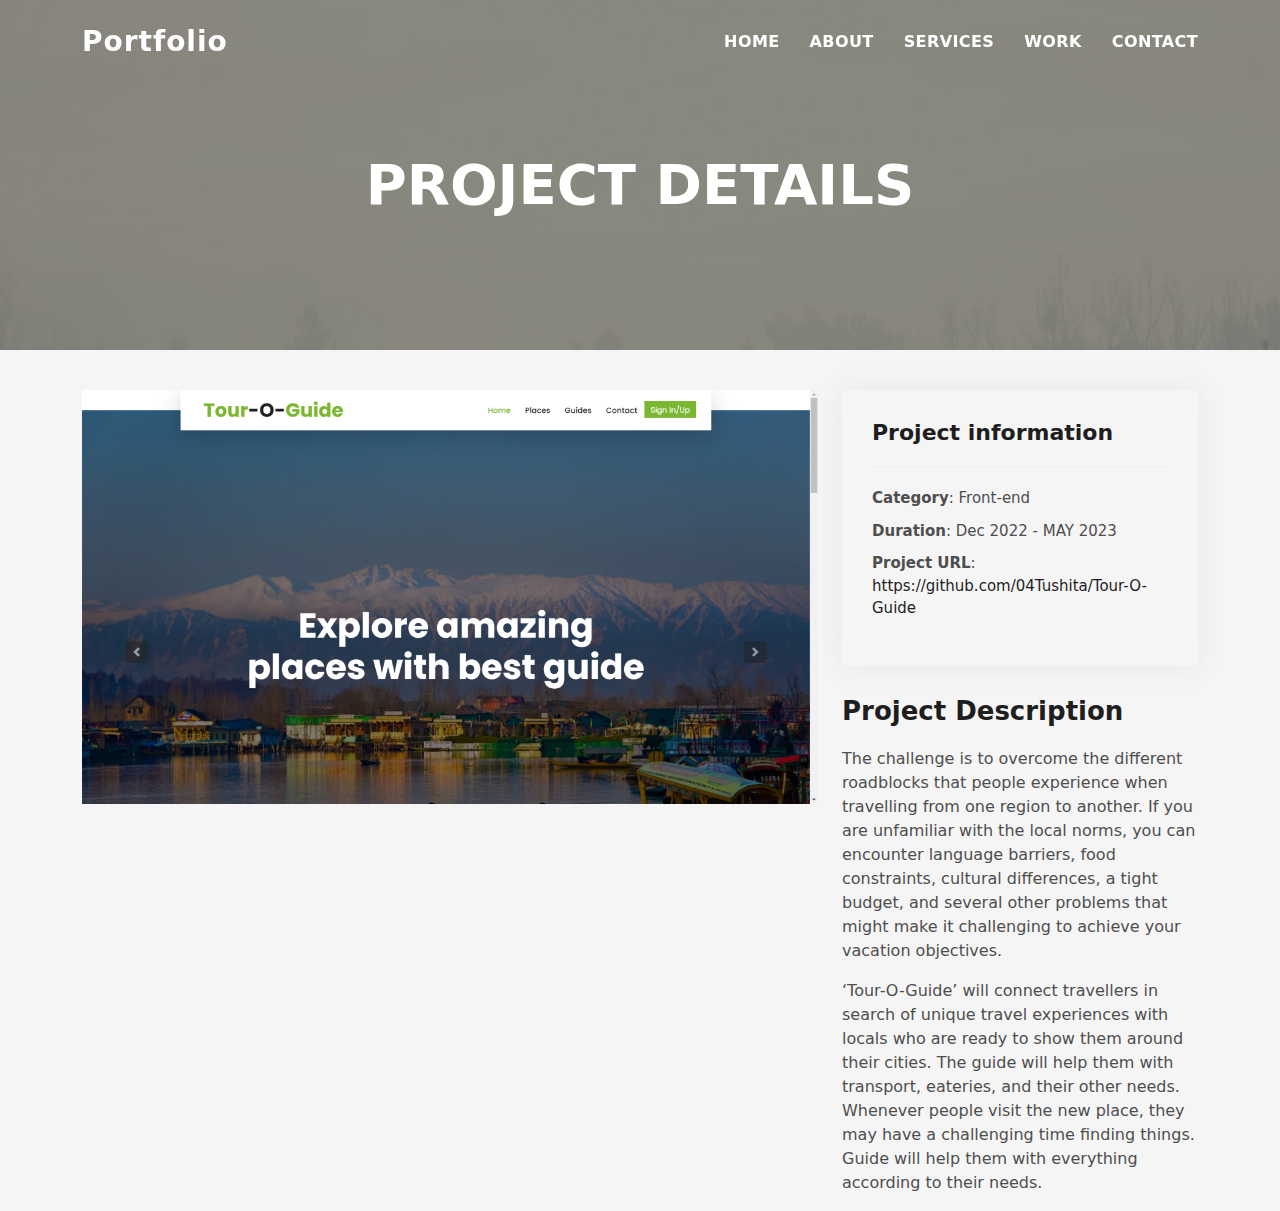
==== portfolio.details2.html @ a9550dc3 "Intial commit" ====
<!DOCTYPE html>
<html lang="en">

<head>
  <meta charset="utf-8">
  <meta content="width=device-width, initial-scale=1.0" name="viewport">

  <title>DevFolio Bootstrap Portfolio Template - Portfolio Details</title>
  <meta content="" name="description">
  <meta content="" name="keywords">

  <!-- Favicons -->
  <link href="assets/img/favicon.png" rel="icon">
  <link href="assets/img/apple-touch-icon.png" rel="apple-touch-icon">

  <!-- Vendor CSS Files -->
  <link href="assets/vendor/bootstrap/css/bootstrap.min.css" rel="stylesheet">
  <link href="assets/vendor/bootstrap-icons/bootstrap-icons.css" rel="stylesheet">
  <link href="assets/vendor/glightbox/css/glightbox.min.css" rel="stylesheet">
  <link href="assets/vendor/swiper/swiper-bundle.min.css" rel="stylesheet">

  <!-- Template Main CSS File -->
  <link href="assets/css/style.css" rel="stylesheet">

  <!-- =======================================================
  * Template Name: DevFolio
  * Updated: May 30 2023 with Bootstrap v5.3.0
  * Template URL: https://bootstrapmade.com/devfolio-bootstrap-portfolio-html-template/
  * Author: BootstrapMade.com
  * License: https://bootstrapmade.com/license/
  ======================================================== -->
</head>

<body>

  <!-- ======= Header ======= -->
  <header id="header" class="fixed-top">
    <div class="container d-flex align-items-center justify-content-between">

      <h1 class="logo"><a href="index.html">Portfolio</a></h1>
      <!-- Uncomment below if you prefer to use an image logo -->
      <!-- <a href="index.html" class="logo"><img src="assets/img/logo.png" alt="" class="img-fluid"></a>-->

      <nav id="navbar" class="navbar">
        <ul>
          <li><a class="nav-link scrollto " href="#hero">Home</a></li>
          <li><a class="nav-link scrollto" href="#about">About</a></li>
          <li><a class="nav-link scrollto" href="#services">Services</a></li>
          <li><a class="nav-link scrollto " href="#work">Work</a></li>
          <li><a class="nav-link scrollto" href="#contact">Contact</a></li>
        </ul>
        <i class="bi bi-list mobile-nav-toggle"></i>
      </nav><!-- .navbar -->

    </div>
  </header><!-- End Header -->

  <div class="hero hero-single route bg-image" style="background-image: url(assets/img/overlay-bg.jpg)">
    <div class="overlay-mf"></div>
    <div class="hero-content display-table">
      <div class="table-cell">
        <div class="container">
          <h2 class="hero-title mb-4">Project Details</h2>
          <ol class="breadcrumb d-flex justify-content-center">
            <!--<<li class="breadcrumb-item">
              <a href="#">Home</a>
            </li>
            <li class="breadcrumb-item active">Portfolio Details</li>-->
          </ol>
        </div>
      </div>
    </div>
  </div>

  <main id="main">

    <!-- ======= Portfolio Details Section ======= -->
    <section id="portfolio-details" class="portfolio-details">
      <div class="container">

        <div class="row gy-4">

          <div class="col-lg-8">
            <div class="portfolio-details-slider swiper">
                <div class="swiper-slide">
                  <img src="assets/img/PD-pic2.png" alt="">
                </div>
            </div>
          </div>

          <div class="col-lg-4">
            <div class="portfolio-info">
              <h3>Project information</h3>
              <ul>
                <li><strong>Category</strong>: Front-end</li>
                <li><strong>Duration</strong>: Dec 2022 - MAY 2023</li>
                <li><strong>Project URL</strong>: <a href="https://github.com/04Tushita/Tour-O-Guide.git">https://github.com/04Tushita/Tour-O-Guide </a></li>
              </ul>
            </div>
            <div class="portfolio-description">
              <h2>Project Description</h2>
              <p>
                The challenge is to overcome the different roadblocks that people experience when travelling from one region to another. If you are unfamiliar with the local norms, you can encounter language barriers, food constraints, cultural differences, a tight budget, and several other problems that might make it challenging to achieve your vacation objectives.
              </p>
              <p>
                ‘Tour-O-Guide’  will connect travellers in search of unique travel experiences with locals who are ready to show them around their cities. The guide will help them with transport, eateries, and their other needs. Whenever people visit the new place, they may have a challenging time finding things. Guide will help them with everything according to their needs.
              </p>
            </div>
          </div>

        </div>

      </div>
    </section><!-- End Portfolio Details Section -->

  </main><!-- End #main -->

  

  <div id="preloader"></div>
  <a href="#" class="back-to-top d-flex align-items-center justify-content-center"><i class="bi bi-arrow-up-short"></i></a>

  <!-- Vendor JS Files -->
  <script src="assets/vendor/purecounter/purecounter_vanilla.js"></script>
  <script src="assets/vendor/bootstrap/js/bootstrap.bundle.min.js"></script>
  <script src="assets/vendor/glightbox/js/glightbox.min.js"></script>
  <script src="assets/vendor/swiper/swiper-bundle.min.js"></script>
  <script src="assets/vendor/typed.js/typed.umd.js"></script>
  <script src="assets/vendor/php-email-form/validate.js"></script>

  <!-- Template Main JS File -->
  <script src="assets/js/main.js"></script>

</body>

</html>
---- assets/css/style.css ----
/**
* Template Name: DevFolio
* Updated: May 30 2023 with Bootstrap v5.3.0
* Template URL: https://bootstrapmade.com/devfolio-bootstrap-portfolio-html-template/
* Author: BootstrapMade.com
* License: https://bootstrapmade.com/license/
*/

/*--------------------------------------------------------------
# General
--------------------------------------------------------------*/
body {
  background-color: #f5f5f5;
  color: #4e4e4e;
}

h1,
h2,
h3,
h4,
h5,
h6 {
  color: #1e1e1e;
}

a {
  color: #1e1e1e;
  text-decoration: none;
  transition: all 0.5s ease-in-out;
}

a:hover {
  color: #56585a;
  text-decoration: none;
  transition: all 0.5s ease-in-out;
}

.p-r {
  position: relative;
}

.color-a {
  text-decoration: none;
  color: #56585a;
}

.color-d {
  color: #f5f5f5;
}

.color-text-a {
  text-decoration: none;
  color: #4e4e4e;
}

.box-shadow,
.card-blog,
.work-box,
.service-box,
.paralax-mf {
  box-shadow: 0 13px 8px -10px rgba(0, 0, 0, 0.1);
}

.box-shadow-a,
.button:hover {
  text-decoration: none;
  box-shadow: 0 0 0 4px #cde1f8;
}

.display-5 {
  font-size: 2.5rem;
  font-weight: 300;
  line-height: 1.1;
}

.display-6 {
  font-size: 2rem;
  font-weight: 300;
  line-height: 1.1;
}

.avatar {
  width: 32px;
  height: 32px;
  margin-right: 4px;
  overflow: hidden;
}

.bg-image {
  background-repeat: no-repeat;
  background-attachment: fixed;
  background-size: cover;
  background-position: center center;
}

@media (max-width: 1024px) {
  .bg-image {
    background-attachment: scroll;
  }
}

.overlay-mf {
  background-color: #56585a;
}

.overlay-mf {
  position: absolute;
  top: 0;
  left: 0px;
  padding: 0;
  height: 100%;
  width: 100%;
  opacity: 0.7;
}

.paralax-mf {
  position: relative;
  padding: 8rem 0;
}

.display-table {
  width: 100%;
  height: 100%;
  display: table;
}

.table-cell {
  display: table-cell;
  vertical-align: middle;
}

/*--/ Sections /--*/
.sect-4 {
  padding: 4rem 0;
}

.sect-pt4 {
  padding-top: 4rem;
}

.sect-mt4 {
  margin-top: 4rem;
}

/*--/ Title s /--*/
.title-s {
  font-weight: 600;
  color: #1e1e1e;
  font-size: 1.1rem;
}

/*--/ Title A /--*/
.title-box {
  margin-bottom: 4rem;
}

.title-a {
  text-decoration: none;
  font-size: 3rem;
  font-weight: bold;
  text-transform: uppercase;
}

.subtitle-a {
  text-decoration: none;
  color: #4e4e4e;
}

.line-mf {
  width: 40px;
  height: 5px;
  background-color: #56585a;
  margin: 0 auto;
}

/*--/ Title Left /--*/
.title-box-2 {
  margin-bottom: 3rem;
}

.title-left {
  font-size: 2rem;
  position: relative;
}

.title-left:before {
  content: "";
  position: absolute;
  height: 3px;
  background-color: #56585a;
  width: 100px;
  bottom: -12px;
}

/*------/ Box /------*/
.box-pl2 {
  padding-left: 2rem;
}

.box-shadow-full {
  padding: 3rem 1.25rem;
  position: relative;
  background-color: #fff;
  margin-bottom: 3rem;
  z-index: 2;
  box-shadow: 0 1px 1px 0 rgba(0, 0, 0, 0.06), 0 2px 5px 0 rgba(0, 0, 0, 0.2);
}

@media (min-width: 768px) {
  .box-shadow-full {
    padding: 3rem;
  }
}

/*------/ Socials /------*/
.socials {
  padding: 1.5rem 0;
}

.socials ul li {
  display: inline-block;
}

.socials .ico-circle {
  height: 40px;
  width: 40px;
  font-size: 1.2rem;
  border-radius: 50%;
  line-height: 1.6;
  margin: 0 15px 0 0;
  box-shadow: 0 0 0 3px #56585a;
  transition: all 500ms ease;
}

.socials .ico-circle:hover {
  background-color: #56585a;
  color: #fff;
  box-shadow: 0 0 0 3px #cde1f8;
  transition: all 500ms ease;
}

/*------/ Ul resect /------*/
.ul-resect,
.widget-tags ul,
.widget-sidebar .list-sidebar,
.box-comments .list-comments,
.blog-wrapper .post-meta ul,
.list-ico,
.socials ul {
  list-style: none;
  padding-left: 0;
  margin-bottom: 0;
}

.list-ico {
  line-height: 2;
}

.list-ico span {
  color: #56585a;
  margin-right: 10px;
}

/*------/ Ico Circle /------*/
.ico-circle {
  height: 100px;
  width: 100px;
  font-size: 2rem;
  border-radius: 50%;
  line-height: 1.55;
  margin: 0 auto;
  text-align: center;
  box-shadow: 0 0 0 10px #56585a;
  display: block;
}

/*------/ Owl Carousel /------*/
.owl-theme .owl-dots {
  text-align: center;
  margin-top: 18px;
}

.owl-theme .owl-dots .owl-dot {
  display: inline-block;
}

.owl-theme .owl-dots .owl-dot span {
  width: 18px;
  height: 7px;
  margin: 5px 5px;
  background: #cde1f8;
  border: 0px solid #cde1f8;
  display: block;
  transition: all 0.6s ease-in-out;
  cursor: pointer;
}

.owl-theme .owl-dots .owl-dot:hover span {
  background-color: #cde1f8;
}

.owl-theme .owl-dots .owl-dot.active span {
  background-color: #1B1B1B;
  width: 25px;
}

/*--/ Scrolltop s /--*/
.scrolltop-mf {
  position: relative;
  display: none;
}

.scrolltop-mf span {
  z-index: 999;
  position: fixed;
  width: 42px;
  height: 42px;
  background-color: #56585a;
  opacity: 0.7;
  font-size: 1.6rem;
  line-height: 1.5;
  text-align: center;
  color: #fff;
  top: auto;
  left: auto;
  right: 30px;
  bottom: 50px;
  cursor: pointer;
  border-radius: 50%;
}

/*--------------------------------------------------------------
# Back to top button
--------------------------------------------------------------*/
.back-to-top {
  position: fixed;
  visibility: hidden;
  opacity: 0;
  right: 15px;
  bottom: 15px;
  z-index: 996;
  background: #56585a;
  width: 40px;
  height: 40px;
  border-radius: 50px;
  transition: all 0.4s;
}

.back-to-top i {
  font-size: 28px;
  color: #fff;
  line-height: 0;
}

.back-to-top:hover {
  background: #56585a;
  color: #fff;
}

.back-to-top.active {
  visibility: visible;
  opacity: 1;
}

/*------/ Prelaoder /------*/
#preloader {
  position: fixed;
  top: 0;
  left: 0;
  right: 0;
  bottom: 0;
  z-index: 9999;
  overflow: hidden;
  background: #fff;
}

#preloader:before {
  content: "";
  position: fixed;
  top: calc(50% - 30px);
  left: calc(50% - 30px);
  border: 6px solid #f2f2f2;
  border-top: 6px solid #56585a;
  border-radius: 50%;
  width: 60px;
  height: 60px;
  animation: animate-preloader 1s linear infinite;
}

@keyframes animate-preloader {
  0% {
    transform: rotate(0deg);
  }

  100% {
    transform: rotate(360deg);
  }
}

/*------/ Button /------*/
.button {
  display: inline-block;
  padding: 0.3rem 0.6rem;
  text-align: center;
  vertical-align: middle;
  -webkit-user-select: none;
  -moz-user-select: none;
  user-select: none;
  font-size: 1rem;
  border-radius: 0.3rem;
  border: 1px solid transparent;
  transition: all 500ms ease;
  cursor: pointer;
}

.button:focus {
  outline: 0;
}

.button:hover {
  background-color: #0062d3;
  color: #fff;
  transition: all 500ms ease;
}

.button-a {
  text-decoration: none;
  background-color: #56585a;
  color: #fff;
  border-color: #cde1f8;
}

.button-big {
  padding: 0.9rem 2.3rem;
  font-size: 1.2rem;
}

.button-rouded {
  border-radius: 5rem;
}

.btn-lg {
  padding: 0.5rem 1rem;
  font-size: 1.25rem;
  line-height: 1.5;
  border-radius: 0.3rem;
}

/*--------------------------------------------------------------
# Header
--------------------------------------------------------------*/
#header {
  transition: all 0.5s;
  z-index: 997;
  padding: 20px 0;
}

#header .logo {
  font-size: 28px;
  margin: 0;
  padding: 0;
  font-weight: 600;
  letter-spacing: 1px;
}

#header .logo a {
  color: #fff;
}

#header .logo img {
  max-height: 40px;
}

#header.header-scrolled {
  background: rgba(0, 0, 0, 0.9);
  padding: 12px 0;
}

/*--------------------------------------------------------------
# Navigation Menu
--------------------------------------------------------------*/
/**
* Desktop Navigation 
*/
.navbar {
  padding: 0;
}

.navbar ul {
  margin: 0;
  padding: 0;
  display: flex;
  list-style: none;
  align-items: center;
}

.navbar li {
  position: relative;
}

.navbar>ul>li {
  white-space: nowrap;
  padding: 10px 0 10px 30px;
}

.navbar a,
.navbar a:focus {
  display: flex;
  align-items: center;
  justify-content: space-between;
  color: #fff;
  font-size: 16px;
  font-weight: 600;
  padding: 0;
  white-space: nowrap;
  transition: 0.3s;
  letter-spacing: 0.4px;
  position: relative;
  text-transform: uppercase;
}

.navbar a i,
.navbar a:focus i {
  font-size: 12px;
  line-height: 0;
  margin-left: 5px;
}

.navbar>ul>li>a:before {
  content: "";
  position: absolute;
  width: 100%;
  height: 2px;
  bottom: -6px;
  left: 0;
  width: 0;
  background-color: #fff;
  visibility: hidden;
  transition: all 0.3s ease-in-out 0s;
}

.navbar a:hover:before,
.navbar li:hover>a:before,
.navbar .active:before {
  visibility: visible;
  width: 80%;
}

.navbar a:hover,
.navbar .active,
.navbar .active:focus,
.navbar li:hover>a {
  color: #fff;
}

.navbar .dropdown ul {
  display: block;
  position: absolute;
  left: 30px;
  top: calc(100% + 30px);
  margin: 0;
  padding: 10px 0;
  z-index: 99;
  opacity: 0;
  visibility: hidden;
  background: #fff;
  box-shadow: 0px 0px 30px rgba(127, 137, 161, 0.25);
  transition: 0.3s;
}

.navbar .dropdown ul li {
  min-width: 200px;
}

.navbar .dropdown ul a {
  padding: 10px 20px;
  font-size: 14px;
  text-transform: none;
  color: #4e4e4e;
}

.navbar .dropdown ul a i {
  font-size: 12px;
}

.navbar .dropdown ul a:hover,
.navbar .dropdown ul .active:hover,
.navbar .dropdown ul li:hover>a {
  color: #56585a;
}

.navbar .dropdown:hover>ul {
  opacity: 1;
  top: 100%;
  visibility: visible;
}

.navbar .dropdown .dropdown ul {
  top: 0;
  left: calc(100% - 30px);
  visibility: hidden;
}

.navbar .dropdown .dropdown:hover>ul {
  opacity: 1;
  top: 0;
  left: 100%;
  visibility: visible;
}

@media (max-width: 1366px) {
  .navbar .dropdown .dropdown ul {
    left: -90%;
  }

  .navbar .dropdown .dropdown:hover>ul {
    left: -100%;
  }
}

/**
* Mobile Navigation 
*/
.mobile-nav-toggle {
  color: #fff;
  font-size: 28px;
  cursor: pointer;
  display: none;
  line-height: 0;
  transition: 0.5s;
}

@media (max-width: 991px) {
  .mobile-nav-toggle {
    display: block;
  }

  .navbar ul {
    display: none;
  }
}

.navbar-mobile {
  position: fixed;
  overflow: hidden;
  top: 0;
  right: 0;
  left: 0;
  bottom: 0;
  background: rgba(78, 78, 78, 0.9);
  transition: 0.3s;
  z-index: 999;
}

.navbar-mobile .mobile-nav-toggle {
  position: absolute;
  top: 15px;
  right: 15px;
}

.navbar-mobile ul {
  display: block;
  position: absolute;
  top: 55px;
  right: 15px;
  bottom: 15px;
  left: 15px;
  padding: 10px 0;
  background-color: #fff;
  overflow-y: auto;
  transition: 0.3s;
}

.navbar-mobile>ul>li {
  padding: 0;
}

.navbar-mobile a:hover:before,
.navbar-mobile li:hover>a:before,
.navbar-mobile .active:before {
  visibility: hidden;
}

.navbar-mobile a,
.navbar-mobile a:focus {
  padding: 10px 20px;
  font-size: 15px;
  color: #4e4e4e;
}

.navbar-mobile a:hover,
.navbar-mobile .active,
.navbar-mobile li:hover>a {
  color: #56585a;
}

.navbar-mobile .getstarted,
.navbar-mobile .getstarted:focus {
  margin: 15px;
}

.navbar-mobile .dropdown ul {
  position: static;
  display: none;
  margin: 10px 20px;
  padding: 10px 0;
  z-index: 99;
  opacity: 1;
  visibility: visible;
  background: #fff;
  box-shadow: 0px 0px 30px rgba(127, 137, 161, 0.25);
}

.navbar-mobile .dropdown ul li {
  min-width: 200px;
}

.navbar-mobile .dropdown ul a {
  padding: 10px 20px;
}

.navbar-mobile .dropdown ul a i {
  font-size: 12px;
}

.navbar-mobile .dropdown ul a:hover,
.navbar-mobile .dropdown ul .active:hover,
.navbar-mobile .dropdown ul li:hover>a {
  color: #56585a;
}

.navbar-mobile .dropdown>.dropdown-active {
  display: block;
}

/*--------------------------------------------------------------
# Hero Section
--------------------------------------------------------------*/
.hero {
  height: 100vh;
  position: relative;
  color: #fff;
}

.hero .hero-content {
  text-align: center;
  position: absolute;
}

.hero .overlay-itro {
  background-color: rgba(0, 0, 0, 0.6);
  position: absolute;
  top: 0;
  left: 0px;
  padding: 0;
  height: 100%;
  width: 100%;
  opacity: 0.9;
}

.hero .hero-title {
  color: #fff;
  font-weight: 600;
  font-size: 3rem;
}

@media (min-width: 768px) {
  .hero .hero-title {
    font-size: 4.5rem;
  }
}

.hero .hero-subtitle {
  font-size: 1.5rem;
  font-weight: 600;
}

@media (min-width: 768px) {
  .hero .hero-subtitle {
    font-size: 2.5rem;
  }
}

.hero .text-slider-items {
  display: none;
}

.hero-single {
  height: 350px;
}

.hero-single .hero-content {
  margin-top: 30px;
}

.hero-single .hero-title {
  text-transform: uppercase;
  font-size: 3rem;
}

@media (min-width: 768px) {
  .hero-single .hero-title {
    font-size: 3.5rem;
  }
}

.hero-single .breadcrumb {
  background-color: transparent;
  color: #56585a;
}

.hero-single .breadcrumb .breadcrumb-item:before {
  color: #cde1f8;
}

.hero-single .breadcrumb .breadcrumb-item.active {
  color: #cde1f8;
}

.hero-single .breadcrumb a {
  color: #fff;
}

/*--------------------------------------------------------------
# About
--------------------------------------------------------------*/
.about-mf .box-shadow-full {
  padding-top: 4rem;
  padding-bottom: 4rem;
}

.about-mf .about-img {
  margin-bottom: 2rem;
}

.about-mf .about-img img {
  margin-left: 10px;
}

@media (min-width: 767px) {
  .about-mf .box-pl2 {
    margin-top: 3rem;
    padding-left: 0rem;
  }
}

.skill-mf span {
  color: #4e4e4e;
}

.skill-mf .progress {
  background-color: #cde1f8;
  margin: 0.5rem 0 1.2rem 0;
  border-radius: 0;
  height: 0.7rem;
}

.skill-mf .progress .progress-bar {
  height: 0.7rem;
  background-color: #56585a;
}

/*--------------------------------------------------------------
# Services
--------------------------------------------------------------*/
.service-box {
  background-color: #fff;
  padding: 2.5rem 1.3rem;
  border-radius: 1rem;
  margin-bottom: 3rem;
  text-align: center;
}

.service-box:hover .ico-circle {
  transition: all 500ms ease;
  color: #fff;
  background-color: #56585a;
  box-shadow: 0 0 0 10px #cde1f8;
}

.service-box .service-ico {
  margin-bottom: 1rem;
  color: #1e1e1e;
}

.service-box .ico-circle {
  transition: all 500ms ease;
  display: inline-flex;
  align-items: center;
  justify-content: center;
}

.service-box .ico-circle i {
  line-height: 0;
  font-size: 40px;
}

.service-box .s-title {
  font-size: 1.4rem;
  text-transform: uppercase;
  text-align: center;
  padding: 0.4rem 0;
}

.service-box .s-description {
  color: #4e4e4e;
}

/*--------------------------------------------------------------
# Counter
--------------------------------------------------------------*/
.counter-box {
  color: #fff;
  text-align: center;
}

@media (min-width: 577px) {
  .counter-box {
    margin-bottom: 1.8rem;
  }
}

.counter-ico {
  margin-bottom: 1rem;
}

.counter-ico .ico-circle {
  height: 60px;
  width: 60px;
  line-height: 1.5;
  box-shadow: 0 0 0 10px #cde1f8;
}

.counter-num .counter {
  font-size: 2rem;
  margin-bottom: 0;
}

/*--------------------------------------------------------------
# Portfolio
--------------------------------------------------------------*/
.work-box {
  margin-bottom: 3rem;
  -webkit-backface-visibility: hidden;
  backface-visibility: hidden;
  background-color: #fff;
}

.work-box:hover img {
  transform: scale(1.3);
}

.work-img {
  display: block;
  overflow: hidden;
}

.work-img img {
  transition: all 1s;
}

.work-content {
  padding: 2rem 3% 1rem 4%;
}

.work-content .w-more {
  color: #4e4e4e;
  font-size: 0.8rem;
}

.work-content .w-more .w-ctegory {
  color: #56585a;
}

.work-content .w-like {
  font-size: 2.5rem;
  color: #56585a;
  float: right;
}

.work-content .w-like a {
  color: #56585a;
}

.work-content .w-like .num-like {
  font-size: 0.7rem;
}

.w-title {
  font-size: 1.2rem;
}

/*--------------------------------------------------------------
# Portfolio Details
--------------------------------------------------------------*/
.portfolio-details {
  padding-top: 40px;
}

.portfolio-details .portfolio-details-slider img {
  width: 100%;
}

.portfolio-details .portfolio-details-slider .swiper-pagination {
  margin-top: 20px;
  position: relative;
}

.portfolio-details .portfolio-details-slider .swiper-pagination .swiper-pagination-bullet {
  width: 12px;
  height: 12px;
  background-color: #fff;
  opacity: 1;
  border: 1px solid #56585a;
}

.portfolio-details .portfolio-details-slider .swiper-pagination .swiper-pagination-bullet-active {
  background-color: #56585a;
}

.portfolio-details .portfolio-info {
  padding: 30px;
  box-shadow: 0px 0 30px rgba(78, 78, 78, 0.08);
}

.portfolio-details .portfolio-info h3 {
  font-size: 22px;
  font-weight: 700;
  margin-bottom: 20px;
  padding-bottom: 20px;
  border-bottom: 1px solid #eee;
}

.portfolio-details .portfolio-info ul {
  list-style: none;
  padding: 0;
  font-size: 15px;
}

.portfolio-details .portfolio-info ul li+li {
  margin-top: 10px;
}

.portfolio-details .portfolio-description {
  padding-top: 30px;
}

.portfolio-details .portfolio-description h2 {
  font-size: 26px;
  font-weight: 700;
  margin-bottom: 20px;
}

.portfolio-details .portfolio-description p {
  padding: 0;
}

/*--------------------------------------------------------------
# Testimonials
--------------------------------------------------------------*/
.testimonial-box {
  color: #fff;
  text-align: center;
}

.testimonial-box .author-test {
  margin-top: 1rem;
}

.testimonial-box .author-test img {
  margin: 0 auto;
}

.testimonial-box .author {
  color: #fff;
  text-transform: uppercase;
  font-weight: 600;
  margin: 1rem 0;
  display: block;
  font-size: 1.4rem;
}

.testimonial-box .comit {
  font-size: 2rem;
  color: #56585a;
  background-color: #fff;
  width: 52px;
  height: 52px;
  display: block;
  margin: 0 auto;
  border-radius: 50%;
  line-height: 1.6;
}

@media (min-width: 768px) {
  .testimonial-box .description {
    padding: 0 5rem;
  }
}

@media (min-width: 992px) {
  .testimonial-box .description {
    padding: 0 8rem;
  }
}

@media (min-width: 1200px) {
  .testimonial-box .description {
    padding: 0 13rem;
  }
}

.swiper-pagination {
  margin-top: 20px;
  position: relative;
}

.swiper-pagination .swiper-pagination-bullet {
  width: 12px;
  height: 12px;
  background-color: rgba(255, 255, 255, 0.4);
  opacity: 1;
}

.swiper-pagination .swiper-pagination-bullet-active {
  background-color: #fff;
}

/*--------------------------------------------------------------
# Contact
--------------------------------------------------------------*/
.footer-paralax {
  padding: 4rem 0 0 0;
}

.contact-mf {
  margin-top: 4rem;
}

@media (min-width: 767px) {
  .contact-mf .box-pl2 {
    margin-top: 3rem;
    padding-left: 0rem;
  }
}

.php-email-form .error-message {
  display: none;
  color: #fff;
  background: #ed3c0d;
  text-align: center;
  padding: 15px;
  font-weight: 600;
}

.php-email-form .sent-message {
  display: none;
  color: #fff;
  background: #18d26e;
  text-align: center;
  padding: 15px;
  font-weight: 600;
}

.php-email-form .loading {
  display: none;
  background: #fff;
  text-align: center;
  padding: 15px;
}

.php-email-form .loading:before {
  content: "";
  display: inline-block;
  border-radius: 50%;
  width: 24px;
  height: 24px;
  margin: 0 10px -6px 0;
  border: 3px solid #18d26e;
  border-top-color: #eee;
  animation: animate-loading 1s linear infinite;
}

.php-email-form input,
.php-email-form textarea {
  border-radius: 0;
  box-shadow: none;
  font-size: 14px;
}

.php-email-form input:focus,
.php-email-form textarea:focus {
  border-color: #56585a;
}

.php-email-form input {
  padding: 10px 15px;
}

.php-email-form textarea {
  padding: 12px 15px;
  margin-bottom: 0;
}

.php-email-form button[type=submit] {
  background: #56585a;
  border: 0;
  padding: 10px 24px;
  color: #fff;
  transition: 0.4s;
}

.php-email-form button[type=submit]:hover {
  background: #56585a;
}

@keyframes animate-loading {
  0% {
    transform: rotate(0deg);
  }

  100% {
    transform: rotate(360deg);
  }
}

/*--------------------------------------------------------------
# Blog
--------------------------------------------------------------*/
@media (min-width: 767px) {
  .card-blog {
    margin-bottom: 3rem;
  }
}

.card-blog .card-body {
  position: relative;
}

.card-blog .card-category-box {
  position: absolute;
  text-align: center;
  top: -16px;
  left: 15px;
  right: 15px;
  line-height: 25px;
  overflow: hidden;
}

.card-blog .card-category {
  display: inline-block;
  color: #fff;
  padding: 0 15px 5px;
  overflow: hidden;
  background-color: #56585a;
  border-radius: 4px;
}

.card-blog .card-category .category {
  color: #fff;
  display: inline-block;
  text-transform: uppercase;
  font-size: 0.7rem;
  letter-spacing: 0.1px;
  margin-bottom: 0;
}

.card-blog .card-title {
  font-size: 1.3rem;
  margin-top: 0.6rem;
}

.card-blog .card-description {
  color: #4e4e4e;
}

.card-blog .post-author {
  display: inline-block;
}

.card-blog .post-date {
  color: #4e4e4e;
  display: inline-block;
  float: right;
}

/*--------------------------------------------------------------
# Blog Single
--------------------------------------------------------------*/
.post-box,
.form-comments,
.box-comments,
.widget-sidebar {
  padding: 2rem;
  background-color: #fff;
  margin-bottom: 3rem;
}

@media (min-width: 768px) {

  .post-box,
  .form-comments,
  .box-comments,
  .widget-sidebar {
    padding: 3rem;
  }
}

.blog-wrapper .article-title {
  font-size: 1.5rem;
}

@media (min-width: 768px) {
  .blog-wrapper .article-title {
    font-size: 1.9rem;
  }
}

.blog-wrapper .post-meta {
  margin: 1rem 0;
}

.blog-wrapper .post-meta ul {
  border-left: 4px solid #56585a;
  margin-top: 1rem;
}

.blog-wrapper .post-meta ul li {
  display: inline-block;
  margin-left: 15px;
}

.blog-wrapper .post-meta ul a {
  color: #56585a;
}

.blog-wrapper .post-meta ul span {
  color: #1e1e1e;
}

.blog-wrapper .blockquote {
  border-left: 4px solid #56585a;
  padding: 18px;
  font-style: italic;
}

/*------/ Comments /------*/
.box-comments .list-comments li {
  padding-bottom: 40px;
}

.box-comments .list-comments .comment-avatar {
  display: table-cell;
  vertical-align: top;
}

.box-comments .list-comments .comment-avatar img {
  width: 80px;
  height: 80px;
}

.box-comments .list-comments .comment-author {
  font-size: 1.3rem;
}

@media (min-width: 768px) {
  .box-comments .list-comments .comment-author {
    font-size: 1.5rem;
  }
}

.box-comments .list-comments .comment-details {
  display: table-cell;
  vertical-align: top;
  padding-left: 25px;
}

.box-comments .list-comments a {
  color: #56585a;
}

.box-comments .list-comments span {
  color: #1e1e1e;
  font-style: italic;
}

.box-comments .comment-children {
  margin-left: 40px;
}

/*------/ Sidebar /------*/
.widget-sidebar .sidebar-title {
  font-size: 1.6rem;
  font-weight: 600;
  border-left: 5px solid #56585a;
  padding-left: 15px;
  text-transform: uppercase;
  margin-bottom: 1.5rem;
}

.widget-sidebar .list-sidebar li {
  position: relative;
  padding: 6px 0 6px 24px;
}

.widget-sidebar .list-sidebar li:before {
  position: absolute;
  content: "";
  width: 10px;
  height: 1px;
  left: 0;
  background-color: #56585a;
  top: 20px;
}

.sidebar-search input {
  background-color: #fff;
  border-radius: 0;
  transition: all 0.5s ease-in-out;
}

.sidebar-search .btn-search {
  background-color: #56585a;
  border-color: #56585a;
  border-radius: 0;
  padding-left: 20px;
  padding-right: 20px;
}

.widget-tags ul li {
  display: inline-block;
  background-color: #56585a;
  padding: 0.2rem 0.6rem;
  margin-bottom: 0.5rem;
  border-radius: 15px;
}

.widget-tags ul li a {
  color: #fff;
}

/*--------------------------------------------------------------
# Footer
--------------------------------------------------------------*/
footer {
  text-align: center;
  color: #fff;
  padding: 25px 0;
  background: #56585a;
}

footer .copyright {
  margin-bottom: 0.3rem;
}

footer .credits {
  margin-bottom: 0;
}

footer .credits a {
  color: #fff;
}
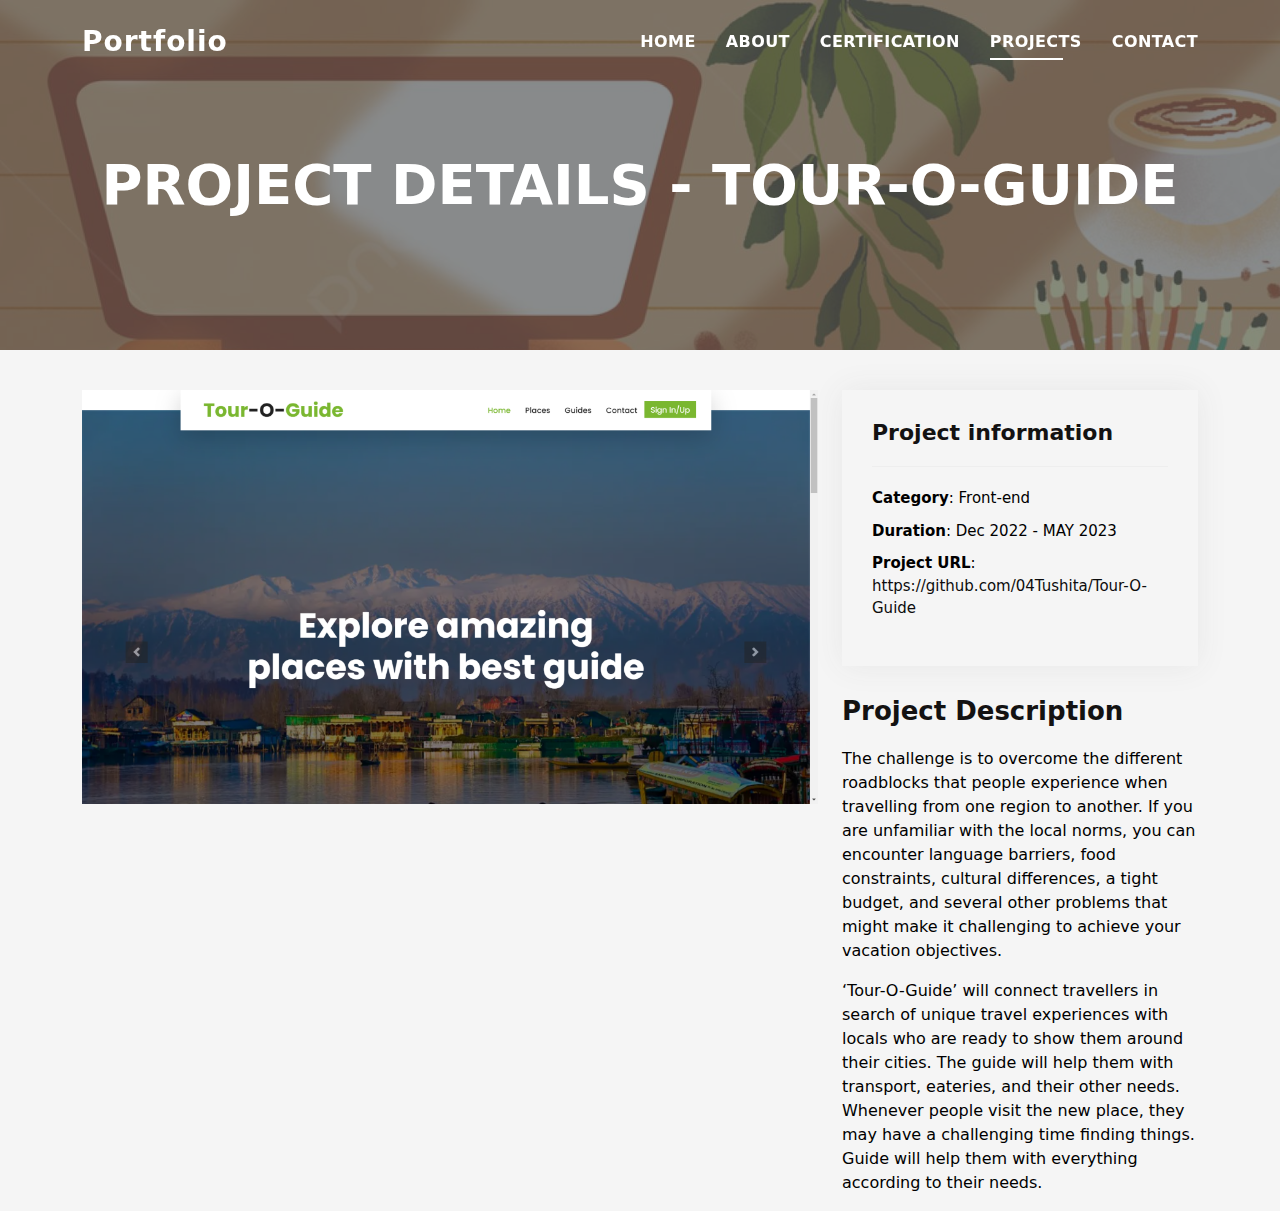
==== commit 6678f9c1: "commit" ====
--- a/portfolio.details2.html
+++ b/portfolio.details2.html
@@ -5,13 +5,13 @@
   <meta charset="utf-8">
   <meta content="width=device-width, initial-scale=1.0" name="viewport">
 
-  <title>DevFolio Bootstrap Portfolio Template - Portfolio Details</title>
+  <title>Tour-o-guide Project</title>
   <meta content="" name="description">
   <meta content="" name="keywords">
 
   <!-- Favicons -->
-  <link href="assets/img/favicon.png" rel="icon">
-  <link href="assets/img/apple-touch-icon.png" rel="apple-touch-icon">
+  <link href="assets/img/favicon.jpg" rel="icon">
+  <link href="assets/img/apple-touch-icon.jpg" rel="apple-touch-icon">
 
   <!-- Vendor CSS Files -->
   <link href="assets/vendor/bootstrap/css/bootstrap.min.css" rel="stylesheet">
@@ -45,8 +45,9 @@
         <ul>
           <li><a class="nav-link scrollto " href="#hero">Home</a></li>
           <li><a class="nav-link scrollto" href="#about">About</a></li>
-          <li><a class="nav-link scrollto" href="#services">Services</a></li>
-          <li><a class="nav-link scrollto " href="#work">Work</a></li>
+          <li><a class="nav-link scrollto" href="#services">Certification</a></li>
+          <li><a class="nav-link scrollto active" href="#work">Projects</a></li>
+          <!--<li><a class="nav-link scrollto " href="#work">Work</a></li>-->
           <li><a class="nav-link scrollto" href="#contact">Contact</a></li>
         </ul>
         <i class="bi bi-list mobile-nav-toggle"></i>
@@ -60,7 +61,7 @@
     <div class="hero-content display-table">
       <div class="table-cell">
         <div class="container">
-          <h2 class="hero-title mb-4">Project Details</h2>
+          <h2 class="hero-title mb-4">Project Details - Tour-o-guide</h2>
           <ol class="breadcrumb d-flex justify-content-center">
             <!--<<li class="breadcrumb-item">
               <a href="#">Home</a>
--- a/assets/css/style.css
+++ b/assets/css/style.css
@@ -11,7 +11,7 @@
 --------------------------------------------------------------*/
 body {
   background-color: #f5f5f5;
-  color: #4e4e4e;
+  color: #000000;
 }
 
 h1,
@@ -20,17 +20,17 @@
 h4,
 h5,
 h6 {
-  color: #1e1e1e;
+  color: #131212;
 }
 
 a {
-  color: #1e1e1e;
+  color: #0c0c0c;
   text-decoration: none;
   transition: all 0.5s ease-in-out;
 }
 
 a:hover {
-  color: #56585a;
+  color: #414244;
   text-decoration: none;
   transition: all 0.5s ease-in-out;
 }
@@ -41,7 +41,7 @@
 
 .color-a {
   text-decoration: none;
-  color: #56585a;
+  color: #9e9a98;
 }
 
 .color-d {
@@ -58,13 +58,13 @@
 .work-box,
 .service-box,
 .paralax-mf {
-  box-shadow: 0 13px 8px -10px rgba(0, 0, 0, 0.1);
+  box-shadow: 0 13px 8px -10px rgba(20, 20, 20, 0.1);
 }
 
 .box-shadow-a,
 .button:hover {
   text-decoration: none;
-  box-shadow: 0 0 0 4px #cde1f8;
+  box-shadow: 0 0 0 4px #b1b3b4;
 }
 
 .display-5 {
@@ -1446,7 +1446,7 @@
   text-align: center;
   color: #fff;
   padding: 25px 0;
-  background: #56585a;
+  background: #0c0c0c;
 }
 
 footer .copyright {
